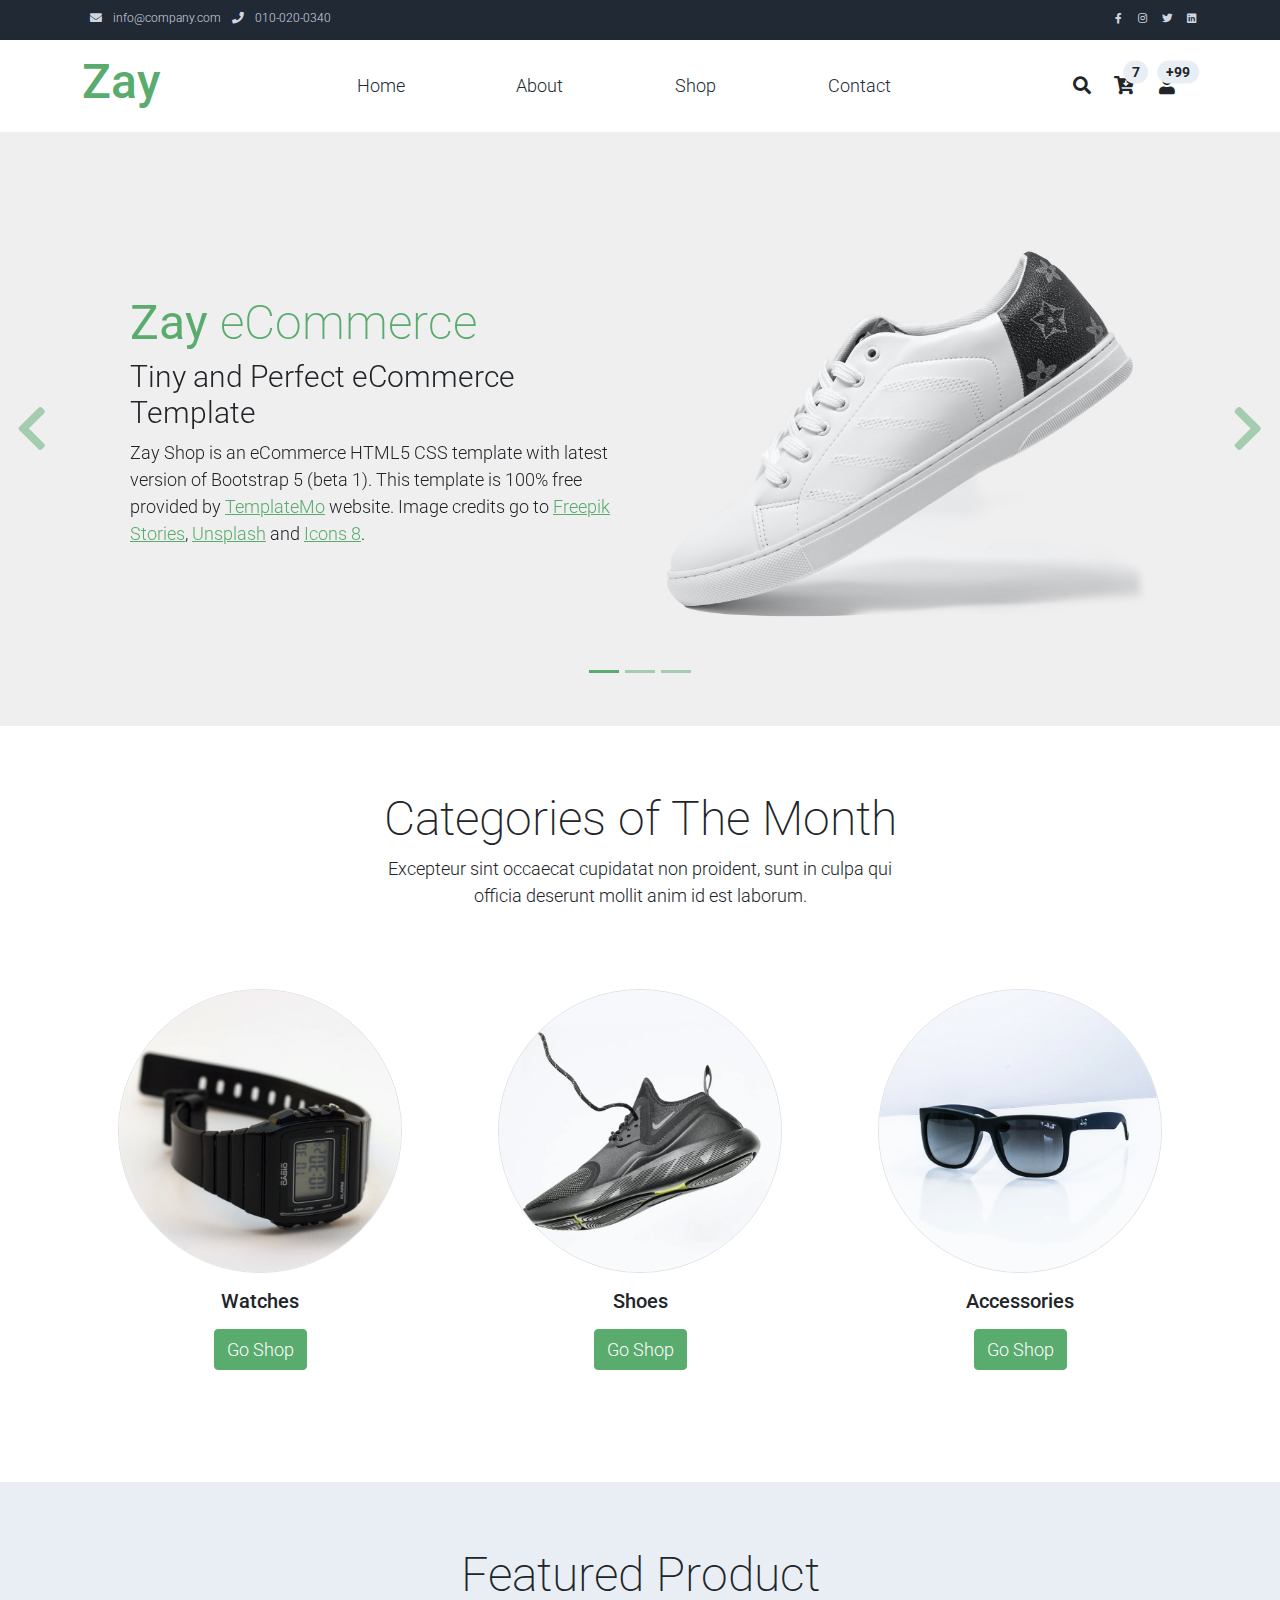
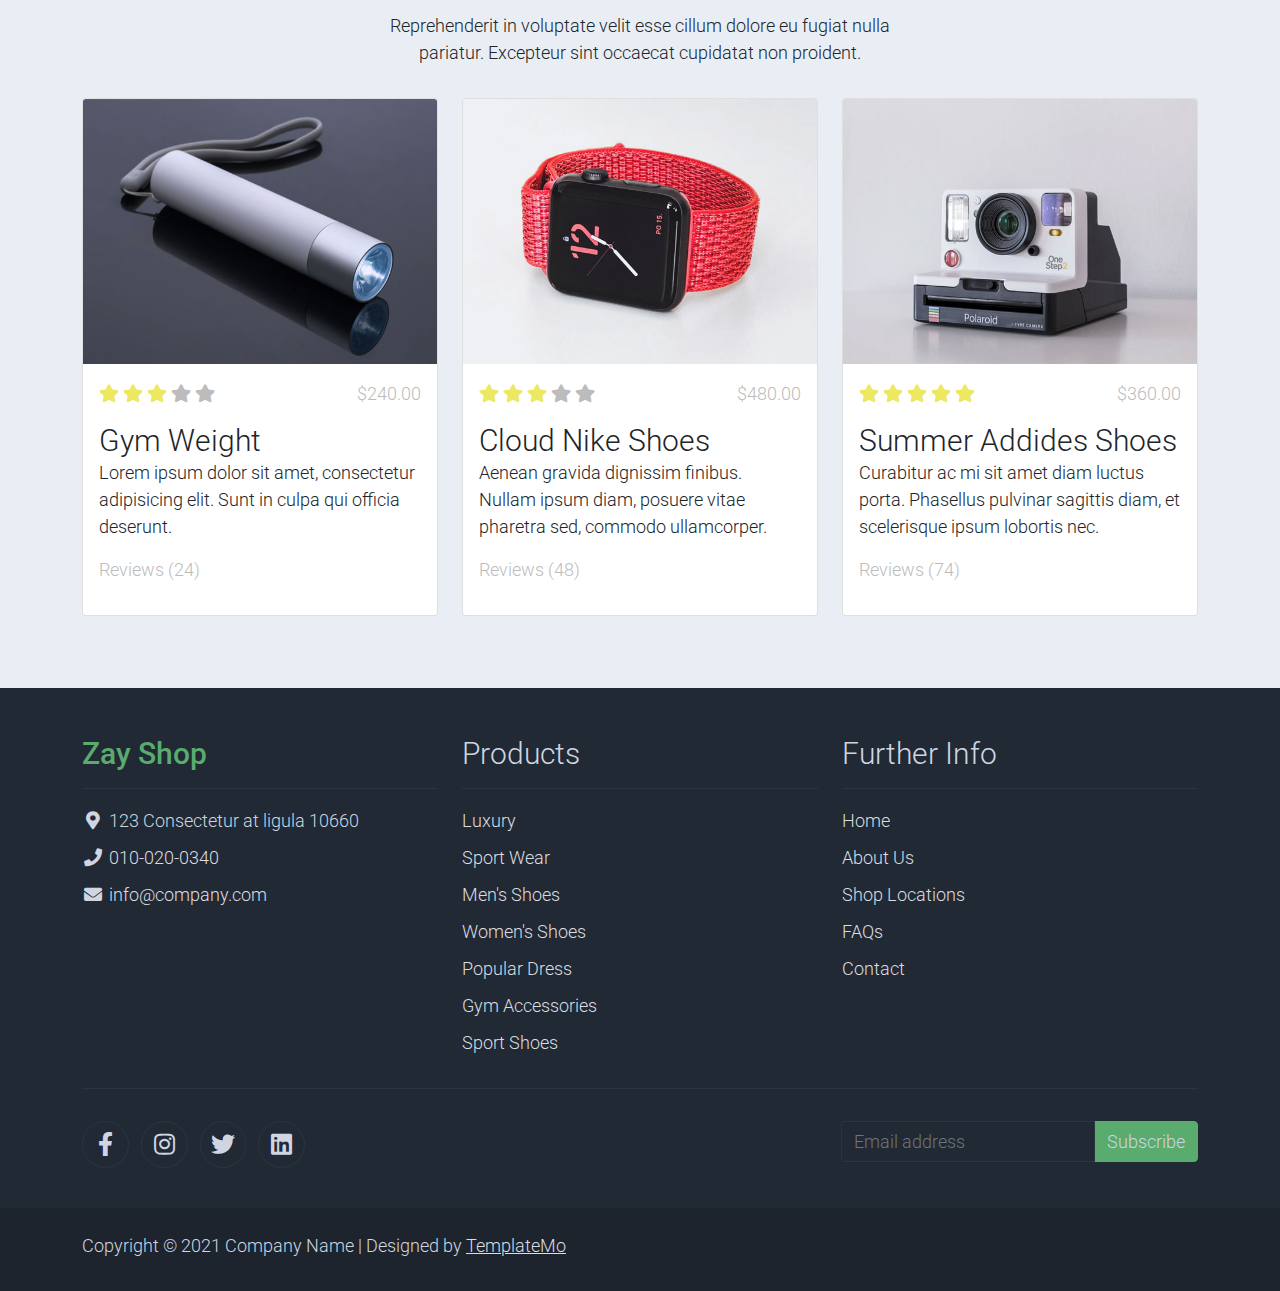
==== index.html @ 078cce47 "Cambio" ====
<!DOCTYPE html>
<html lang="en">

<head>
    <title>Zay Shop eCommerce HTML CSS Template</title>
    <meta charset="utf-8">
    <meta name="viewport" content="width=device-width, initial-scale=1">

    <link rel="apple-touch-icon" href="assets/img/apple-icon.png">
    <link rel="shortcut icon" type="image/x-icon" href="assets/img/favicon.ico">

    <link rel="stylesheet" href="assets/css/bootstrap.min.css">
    <link rel="stylesheet" href="assets/css/templatemo.css">
    <link rel="stylesheet" href="assets/css/custom.css">

    <!-- Load fonts style after rendering the layout styles -->
    <link rel="stylesheet" href="https://fonts.googleapis.com/css2?family=Roboto:wght@100;200;300;400;500;700;900&display=swap">
    <link rel="stylesheet" href="assets/css/fontawesome.min.css">
<!--
    
TemplateMo 559 Zay Shop

https://templatemo.com/tm-559-zay-shop

-->
</head>

<body>
    <!-- Start Top Nav -->
    <nav class="navbar navbar-expand-lg bg-dark navbar-light d-none d-lg-block" id="templatemo_nav_top">
        <div class="container text-light">
            <div class="w-100 d-flex justify-content-between">
                <div>
                    <i class="fa fa-envelope mx-2"></i>
                    <a class="navbar-sm-brand text-light text-decoration-none" href="mailto:info@company.com">info@company.com</a>
                    <i class="fa fa-phone mx-2"></i>
                    <a class="navbar-sm-brand text-light text-decoration-none" href="tel:010-020-0340">010-020-0340</a>
                </div>
                <div>
                    <a class="text-light" href="https://fb.com/templatemo" target="_blank" rel="sponsored"><i class="fab fa-facebook-f fa-sm fa-fw me-2"></i></a>
                    <a class="text-light" href="https://www.instagram.com/" target="_blank"><i class="fab fa-instagram fa-sm fa-fw me-2"></i></a>
                    <a class="text-light" href="https://twitter.com/" target="_blank"><i class="fab fa-twitter fa-sm fa-fw me-2"></i></a>
                    <a class="text-light" href="https://www.linkedin.com/" target="_blank"><i class="fab fa-linkedin fa-sm fa-fw"></i></a>
                </div>
            </div>
        </div>
    </nav>
    <!-- Close Top Nav -->


    <!-- Header -->
    <nav class="navbar navbar-expand-lg navbar-light shadow">
        <div class="container d-flex justify-content-between align-items-center">

            <a class="navbar-brand text-success logo h1 align-self-center" href="index.html">
                Zay
            </a>

            <button class="navbar-toggler border-0" type="button" data-bs-toggle="collapse" data-bs-target="#templatemo_main_nav" aria-controls="navbarSupportedContent" aria-expanded="false" aria-label="Toggle navigation">
                <span class="navbar-toggler-icon"></span>
            </button>

            <div class="align-self-center collapse navbar-collapse flex-fill  d-lg-flex justify-content-lg-between" id="templatemo_main_nav">
                <div class="flex-fill">
                    <ul class="nav navbar-nav d-flex justify-content-between mx-lg-auto">
                        <li class="nav-item">
                            <a class="nav-link" href="index.html">Home</a>
                        </li>
                        <li class="nav-item">
                            <a class="nav-link" href="about.html">About</a>
                        </li>
                        <li class="nav-item">
                            <a class="nav-link" href="shop.html">Shop</a>
                        </li>
                        <li class="nav-item">
                            <a class="nav-link" href="contact.html">Contact</a>
                        </li>
                    </ul>
                </div>
                <div class="navbar align-self-center d-flex">
                    <div class="d-lg-none flex-sm-fill mt-3 mb-4 col-7 col-sm-auto pr-3">
                        <div class="input-group">
                            <input type="text" class="form-control" id="inputMobileSearch" placeholder="Search ...">
                            <div class="input-group-text">
                                <i class="fa fa-fw fa-search"></i>
                            </div>
                        </div>
                    </div>
                    <a class="nav-icon d-none d-lg-inline" href="#" data-bs-toggle="modal" data-bs-target="#templatemo_search">
                        <i class="fa fa-fw fa-search text-dark mr-2"></i>
                    </a>
                    <a class="nav-icon position-relative text-decoration-none" href="#">
                        <i class="fa fa-fw fa-cart-arrow-down text-dark mr-1"></i>
                        <span class="position-absolute top-0 left-100 translate-middle badge rounded-pill bg-light text-dark">7</span>
                    </a>
                    <a class="nav-icon position-relative text-decoration-none" href="#">
                        <i class="fa fa-fw fa-user text-dark mr-3"></i>
                        <span class="position-absolute top-0 left-100 translate-middle badge rounded-pill bg-light text-dark">+99</span>
                    </a>
                </div>
            </div>

        </div>
    </nav>
    <!-- Close Header -->

    <!-- Modal -->
    <div class="modal fade bg-white" id="templatemo_search" tabindex="-1" role="dialog" aria-labelledby="exampleModalLabel" aria-hidden="true">
        <div class="modal-dialog modal-lg" role="document">
            <div class="w-100 pt-1 mb-5 text-right">
                <button type="button" class="btn-close" data-bs-dismiss="modal" aria-label="Close"></button>
            </div>
            <form action="" method="get" class="modal-content modal-body border-0 p-0">
                <div class="input-group mb-2">
                    <input type="text" class="form-control" id="inputModalSearch" name="q" placeholder="Search ...">
                    <button type="submit" class="input-group-text bg-success text-light">
                        <i class="fa fa-fw fa-search text-white"></i>
                    </button>
                </div>
            </form>
        </div>
    </div>



    <!-- Start Banner Hero -->
    <div id="template-mo-zay-hero-carousel" class="carousel slide" data-bs-ride="carousel">
        <ol class="carousel-indicators">
            <li data-bs-target="#template-mo-zay-hero-carousel" data-bs-slide-to="0" class="active"></li>
            <li data-bs-target="#template-mo-zay-hero-carousel" data-bs-slide-to="1"></li>
            <li data-bs-target="#template-mo-zay-hero-carousel" data-bs-slide-to="2"></li>
        </ol>
        <div class="carousel-inner">
            <div class="carousel-item active">
                <div class="container">
                    <div class="row p-5">
                        <div class="mx-auto col-md-8 col-lg-6 order-lg-last">
                            <img class="img-fluid" src="./assets/img/banner_img_01.jpg" alt="">
                        </div>
                        <div class="col-lg-6 mb-0 d-flex align-items-center">
                            <div class="text-align-left align-self-center">
                                <h1 class="h1 text-success"><b>Zay</b> eCommerce</h1>
                                <h3 class="h2">Tiny and Perfect eCommerce Template</h3>
                                <p>
                                    Zay Shop is an eCommerce HTML5 CSS template with latest version of Bootstrap 5 (beta 1). 
                                    This template is 100% free provided by <a rel="sponsored" class="text-success" href="https://templatemo.com" target="_blank">TemplateMo</a> website. 
                                    Image credits go to <a rel="sponsored" class="text-success" href="https://stories.freepik.com/" target="_blank">Freepik Stories</a>,
                                    <a rel="sponsored" class="text-success" href="https://unsplash.com/" target="_blank">Unsplash</a> and
                                    <a rel="sponsored" class="text-success" href="https://icons8.com/" target="_blank">Icons 8</a>.
                                </p>
                            </div>
                        </div>
                    </div>
                </div>
            </div>
            <div class="carousel-item">
                <div class="container">
                    <div class="row p-5">
                        <div class="mx-auto col-md-8 col-lg-6 order-lg-last">
                            <img class="img-fluid" src="./assets/img/banner_img_02.jpg" alt="">
                        </div>
                        <div class="col-lg-6 mb-0 d-flex align-items-center">
                            <div class="text-align-left">
                                <h1 class="h1">Proident occaecat</h1>
                                <h3 class="h2">Aliquip ex ea commodo consequat</h3>
                                <p>
                                    You are permitted to use this Zay CSS template for your commercial websites. 
                                    You are <strong>not permitted</strong> to re-distribute the template ZIP file in any kind of template collection websites.
                                </p>
                            </div>
                        </div>
                    </div>
                </div>
            </div>
            <div class="carousel-item">
                <div class="container">
                    <div class="row p-5">
                        <div class="mx-auto col-md-8 col-lg-6 order-lg-last">
                            <img class="img-fluid" src="./assets/img/banner_img_03.jpg" alt="">
                        </div>
                        <div class="col-lg-6 mb-0 d-flex align-items-center">
                            <div class="text-align-left">
                                <h1 class="h1">Repr in voluptate</h1>
                                <h3 class="h2">Ullamco laboris nisi ut </h3>
                                <p>
                                    We bring you 100% free CSS templates for your websites. 
                                    If you wish to support TemplateMo, please make a small contribution via PayPal or tell your friends about our website. Thank you.
                                </p>
                            </div>
                        </div>
                    </div>
                </div>
            </div>
        </div>
        <a class="carousel-control-prev text-decoration-none w-auto ps-3" href="#template-mo-zay-hero-carousel" role="button" data-bs-slide="prev">
            <i class="fas fa-chevron-left"></i>
        </a>
        <a class="carousel-control-next text-decoration-none w-auto pe-3" href="#template-mo-zay-hero-carousel" role="button" data-bs-slide="next">
            <i class="fas fa-chevron-right"></i>
        </a>
    </div>
    <!-- End Banner Hero -->


    <!-- Start Categories of The Month -->
    <section class="container py-5">
        <div class="row text-center pt-3">
            <div class="col-lg-6 m-auto">
                <h1 class="h1">Categories of The Month</h1>
                <p>
                    Excepteur sint occaecat cupidatat non proident, sunt in culpa qui officia
                    deserunt mollit anim id est laborum.
                </p>
            </div>
        </div>
        <div class="row">
            <div class="col-12 col-md-4 p-5 mt-3">
                <a href="#"><img src="./assets/img/category_img_01.jpg" class="rounded-circle img-fluid border"></a>
                <h5 class="text-center mt-3 mb-3">Watches</h5>
                <p class="text-center"><a class="btn btn-success">Go Shop</a></p>
            </div>
            <div class="col-12 col-md-4 p-5 mt-3">
                <a href="#"><img src="./assets/img/category_img_02.jpg" class="rounded-circle img-fluid border"></a>
                <h2 class="h5 text-center mt-3 mb-3">Shoes</h2>
                <p class="text-center"><a class="btn btn-success">Go Shop</a></p>
            </div>
            <div class="col-12 col-md-4 p-5 mt-3">
                <a href="#"><img src="./assets/img/category_img_03.jpg" class="rounded-circle img-fluid border"></a>
                <h2 class="h5 text-center mt-3 mb-3">Accessories</h2>
                <p class="text-center"><a class="btn btn-success">Go Shop</a></p>
            </div>
        </div>
    </section>
    <!-- End Categories of The Month -->


    <!-- Start Featured Product -->
    <section class="bg-light">
        <div class="container py-5">
            <div class="row text-center py-3">
                <div class="col-lg-6 m-auto">
                    <h1 class="h1">Featured Product</h1>
                    <p>
                        Reprehenderit in voluptate velit esse cillum dolore eu fugiat nulla pariatur.
                        Excepteur sint occaecat cupidatat non proident.
                    </p>
                </div>
            </div>
            <div class="row">
                <div class="col-12 col-md-4 mb-4">
                    <div class="card h-100">
                        <a href="shop-single.html">
                            <img src="./assets/img/feature_prod_01.jpg" class="card-img-top" alt="...">
                        </a>
                        <div class="card-body">
                            <ul class="list-unstyled d-flex justify-content-between">
                                <li>
                                    <i class="text-warning fa fa-star"></i>
                                    <i class="text-warning fa fa-star"></i>
                                    <i class="text-warning fa fa-star"></i>
                                    <i class="text-muted fa fa-star"></i>
                                    <i class="text-muted fa fa-star"></i>
                                </li>
                                <li class="text-muted text-right">$240.00</li>
                            </ul>
                            <a href="shop-single.html" class="h2 text-decoration-none text-dark">Gym Weight</a>
                            <p class="card-text">
                                Lorem ipsum dolor sit amet, consectetur adipisicing elit. Sunt in culpa qui officia deserunt.
                            </p>
                            <p class="text-muted">Reviews (24)</p>
                        </div>
                    </div>
                </div>
                <div class="col-12 col-md-4 mb-4">
                    <div class="card h-100">
                        <a href="shop-single.html">
                            <img src="./assets/img/feature_prod_02.jpg" class="card-img-top" alt="...">
                        </a>
                        <div class="card-body">
                            <ul class="list-unstyled d-flex justify-content-between">
                                <li>
                                    <i class="text-warning fa fa-star"></i>
                                    <i class="text-warning fa fa-star"></i>
                                    <i class="text-warning fa fa-star"></i>
                                    <i class="text-muted fa fa-star"></i>
                                    <i class="text-muted fa fa-star"></i>
                                </li>
                                <li class="text-muted text-right">$480.00</li>
                            </ul>
                            <a href="shop-single.html" class="h2 text-decoration-none text-dark">Cloud Nike Shoes</a>
                            <p class="card-text">
                                Aenean gravida dignissim finibus. Nullam ipsum diam, posuere vitae pharetra sed, commodo ullamcorper.
                            </p>
                            <p class="text-muted">Reviews (48)</p>
                        </div>
                    </div>
                </div>
                <div class="col-12 col-md-4 mb-4">
                    <div class="card h-100">
                        <a href="shop-single.html">
                            <img src="./assets/img/feature_prod_03.jpg" class="card-img-top" alt="...">
                        </a>
                        <div class="card-body">
                            <ul class="list-unstyled d-flex justify-content-between">
                                <li>
                                    <i class="text-warning fa fa-star"></i>
                                    <i class="text-warning fa fa-star"></i>
                                    <i class="text-warning fa fa-star"></i>
                                    <i class="text-warning fa fa-star"></i>
                                    <i class="text-warning fa fa-star"></i>
                                </li>
                                <li class="text-muted text-right">$360.00</li>
                            </ul>
                            <a href="shop-single.html" class="h2 text-decoration-none text-dark">Summer Addides Shoes</a>
                            <p class="card-text">
                                Curabitur ac mi sit amet diam luctus porta. Phasellus pulvinar sagittis diam, et scelerisque ipsum lobortis nec.
                            </p>
                            <p class="text-muted">Reviews (74)</p>
                        </div>
                    </div>
                </div>
            </div>
        </div>
    </section>
    <!-- End Featured Product -->


    <!-- Start Footer -->
    <footer class="bg-dark" id="tempaltemo_footer">
        <div class="container">
            <div class="row">

                <div class="col-md-4 pt-5">
                    <h2 class="h2 text-success border-bottom pb-3 border-light logo">Zay Shop</h2>
                    <ul class="list-unstyled text-light footer-link-list">
                        <li>
                            <i class="fas fa-map-marker-alt fa-fw"></i>
                            123 Consectetur at ligula 10660
                        </li>
                        <li>
                            <i class="fa fa-phone fa-fw"></i>
                            <a class="text-decoration-none" href="tel:010-020-0340">010-020-0340</a>
                        </li>
                        <li>
                            <i class="fa fa-envelope fa-fw"></i>
                            <a class="text-decoration-none" href="mailto:info@company.com">info@company.com</a>
                        </li>
                    </ul>
                </div>

                <div class="col-md-4 pt-5">
                    <h2 class="h2 text-light border-bottom pb-3 border-light">Products</h2>
                    <ul class="list-unstyled text-light footer-link-list">
                        <li><a class="text-decoration-none" href="#">Luxury</a></li>
                        <li><a class="text-decoration-none" href="#">Sport Wear</a></li>
                        <li><a class="text-decoration-none" href="#">Men's Shoes</a></li>
                        <li><a class="text-decoration-none" href="#">Women's Shoes</a></li>
                        <li><a class="text-decoration-none" href="#">Popular Dress</a></li>
                        <li><a class="text-decoration-none" href="#">Gym Accessories</a></li>
                        <li><a class="text-decoration-none" href="#">Sport Shoes</a></li>
                    </ul>
                </div>

                <div class="col-md-4 pt-5">
                    <h2 class="h2 text-light border-bottom pb-3 border-light">Further Info</h2>
                    <ul class="list-unstyled text-light footer-link-list">
                        <li><a class="text-decoration-none" href="#">Home</a></li>
                        <li><a class="text-decoration-none" href="#">About Us</a></li>
                        <li><a class="text-decoration-none" href="#">Shop Locations</a></li>
                        <li><a class="text-decoration-none" href="#">FAQs</a></li>
                        <li><a class="text-decoration-none" href="#">Contact</a></li>
                    </ul>
                </div>

            </div>

            <div class="row text-light mb-4">
                <div class="col-12 mb-3">
                    <div class="w-100 my-3 border-top border-light"></div>
                </div>
                <div class="col-auto me-auto">
                    <ul class="list-inline text-left footer-icons">
                        <li class="list-inline-item border border-light rounded-circle text-center">
                            <a class="text-light text-decoration-none" target="_blank" href="http://facebook.com/"><i class="fab fa-facebook-f fa-lg fa-fw"></i></a>
                        </li>
                        <li class="list-inline-item border border-light rounded-circle text-center">
                            <a class="text-light text-decoration-none" target="_blank" href="https://www.instagram.com/"><i class="fab fa-instagram fa-lg fa-fw"></i></a>
                        </li>
                        <li class="list-inline-item border border-light rounded-circle text-center">
                            <a class="text-light text-decoration-none" target="_blank" href="https://twitter.com/"><i class="fab fa-twitter fa-lg fa-fw"></i></a>
                        </li>
                        <li class="list-inline-item border border-light rounded-circle text-center">
                            <a class="text-light text-decoration-none" target="_blank" href="https://www.linkedin.com/"><i class="fab fa-linkedin fa-lg fa-fw"></i></a>
                        </li>
                    </ul>
                </div>
                <div class="col-auto">
                    <label class="sr-only" for="subscribeEmail">Email address</label>
                    <div class="input-group mb-2">
                        <input type="text" class="form-control bg-dark border-light" id="subscribeEmail" placeholder="Email address">
                        <div class="input-group-text btn-success text-light">Subscribe</div>
                    </div>
                </div>
            </div>
        </div>

        <div class="w-100 bg-black py-3">
            <div class="container">
                <div class="row pt-2">
                    <div class="col-12">
                        <p class="text-left text-light">
                            Copyright &copy; 2021 Company Name 
                            | Designed by <a rel="sponsored" href="https://templatemo.com" target="_blank">TemplateMo</a>
                        </p>
                    </div>
                </div>
            </div>
        </div>

    </footer>
    <!-- End Footer -->

    <!-- Start Script -->
    <script src="assets/js/jquery-1.11.0.min.js"></script>
    <script src="assets/js/jquery-migrate-1.2.1.min.js"></script>
    <script src="assets/js/bootstrap.bundle.min.js"></script>
    <script src="assets/js/templatemo.js"></script>
    <script src="assets/js/custom.js"></script>
    <!-- End Script -->
</body>

</html>
---- assets/css/templatemo.css ----
/*

TemplateMo 559 Zay Shop

https://templatemo.com/tm-559-zay-shop

---------------------------------------------
Table of contents
------------------------------------------------
1. Typography
2. General
3. Nav
4. Hero Carousel
5. Accordion
6. Shop
7. Product
8. Carousel Hero
9. Carousel Brand
10. Services
11. Contact map
12. Footer
13. Small devices (landscape phones, 576px and up)
14. Medium devices (tablets, 768px and up)
15. Large devices (desktops, 992px and up)
16. Extra large devices (large desktops, 1200px and up)
--------------------------------------------- */




/* Typography */
body, ul, li, p, a, label, input, div {
  font-family: 'Roboto', sans-serif;
  font-size: 18px !important;
  font-weight: 300 !important;
}
.h1 {
  font-family: 'Roboto', sans-serif;
  font-size: 48px !important;
  font-weight: 200 !important;
}
.h2 {
  font-family: 'Roboto', sans-serif;
  font-size: 30px !important;
  font-weight: 300;
}
.h3 {
  font-family: 'Roboto', sans-serif;
  font-size: 22px !important;
}
/* General */
.logo { font-weight: 500 !important;}
.text-warning {  color: #ede861 !important;}
.text-muted { color: #bcbcbc !important;}
.text-success { color: #59ab6e !important;}
.text-light { color: #cfd6e1 !important;}
.bg-dark { background-color: #212934 !important;}
.bg-light { background-color: #e9eef5 !important;}
.bg-black { background-color: #1d242d !important;}
.bg-success { background-color: #59ab6e !important;}
.btn-success {
  background-color: #59ab6e !important;
  border-color: #56ae6c !important;
}
.pagination .page-link:hover {color: #000;}
.pagination .page-link:hover, .pagination .page-link.active {
  background-color: #69bb7e;
  color: #fff;
}
/* Nav */
#templatemo_nav_top { min-height: 40px;}
#templatemo_nav_top * { font-size: .9em !important;}
#templatemo_main_nav a { color: #212934;}
#templatemo_main_nav a:hover { color: #69bb7e;}
#templatemo_main_nav .navbar .nav-icon { margin-right: 20px;}

/* Hero Carousel */
#template-mo-zay-hero-carousel { background: #efefef !important;}
/* Accordion */
.templatemo-accordion a { color: #000;}
.templatemo-accordion a:hover { color: #333d4a;}
/* Shop */
.shop-top-menu a:hover { color: #69bb7e !important;}
/* Product */
.product-wap { box-shadow: 0px 5px 10px 0px rgba(0, 0, 0, 0.10);}
.product-wap .product-color-dot.color-dot-red { background:#f71515;}
.product-wap .product-color-dot.color-dot-blue { background:#6db4fe;}
.product-wap .product-color-dot.color-dot-black { background:#000000;}
.product-wap .product-color-dot.color-dot-light { background:#e0e0e0;}
.product-wap .product-color-dot.color-dot-green { background:#0bff7e;}
.card.product-wap .card .product-overlay {
  background: rgba(0,0,0,.2);
  visibility: hidden;
  opacity: 0;
  transition: .3s;
}
.card.product-wap:hover .card .product-overlay {
  visibility: visible;
  opacity: 1;
}
.card.product-wap a { color: #000;}
#carousel-related-product .slick-slide:focus { outline: none !important;}
#carousel-related-product .slick-dots li button:before {
  font-size: 15px;
  margin-top: 20px;
}
/* Brand */
.brand-img {
  filter: grayscale(100%);
  opacity: 0.5;
  transition: .5s;
}
.brand-img:hover {
  filter: grayscale(0%);
  opacity: 1;
}
/* Carousel Hero */
#template-mo-zay-hero-carousel .carousel-indicators li {
  margin-top: -50px;
  background-color: #59ab6e;
}
#template-mo-zay-hero-carousel .carousel-control-next i,
#template-mo-zay-hero-carousel .carousel-control-prev i {
  color: #59ab6e !important;
  font-size: 2.8em !important;
}
/* Carousel Brand */
.tempaltemo-carousel .h1 {
  font-size: .5em !important;
  color: #000 !important;
}
/* Services */
.services-icon-wap {transition: .3s;}
.services-icon-wap:hover, .services-icon-wap:hover i {color: #fff;}
.services-icon-wap:hover {background: #69bb7e;}
/* Contact map */
.leaflet-control a, .leaflet-control { font-size: 10px !important;}
.form-control { border: 1px solid #e8e8e8;}
/* Footer */
#tempaltemo_footer a { color: #dcdde1;}
#tempaltemo_footer a:hover { color: #68bb7d;}
#tempaltemo_footer ul.footer-link-list li { padding-top: 10px;}
#tempaltemo_footer ul.footer-icons li {
  width: 2.6em;
  height: 2.6em;
  line-height: 2.6em;
}
#tempaltemo_footer ul.footer-icons li:hover {
  background-color: #cfd6e1;
  transition: .5s;
}
#tempaltemo_footer ul.footer-icons li:hover i {
  color: #212934;
  transition: .5s;
}
#tempaltemo_footer .border-light { border-color: #2d343f !important;}
/*
// Extra small devices (portrait phones, less than 576px)
// No media query since this is the default in Bootstrap
*/
/* Small devices (landscape phones, 576px and up)*/
.product-wap .h3, .product-wap li, .product-wap i, .product-wap p {
  font-size: 12px !important;
}
.product-wap .product-color-dot {
  width: 6px;
  height: 6px;
}

@media (min-width: 576px) {
  .tempaltemo-carousel .h1 { font-size: 1em !important;}
}

/*// Medium devices (tablets, 768px and up)*/
@media (min-width: 768px) {
  #templatemo_main_nav .navbar-nav {max-width: 450px;}
 }

/* Large devices (desktops, 992px and up)*/
@media (min-width: 992px) {
  #templatemo_main_nav .navbar-nav {max-width: 550px;}
  #template-mo-zay-hero-carousel .carousel-item {min-height: 30rem !important;}
  .product-wap .h3, .product-wap li, .product-wap i, .product-wap p {font-size: 18px !important;}
  .product-wap .product-color-dot {
    width: 12px;
    height: 12px;
  }
}

/* Extra large devices (large desktops, 1200px and up)*/
@media (min-width: 1200px) {}
---- assets/css/custom.css ----
/*
Custom Css
*/
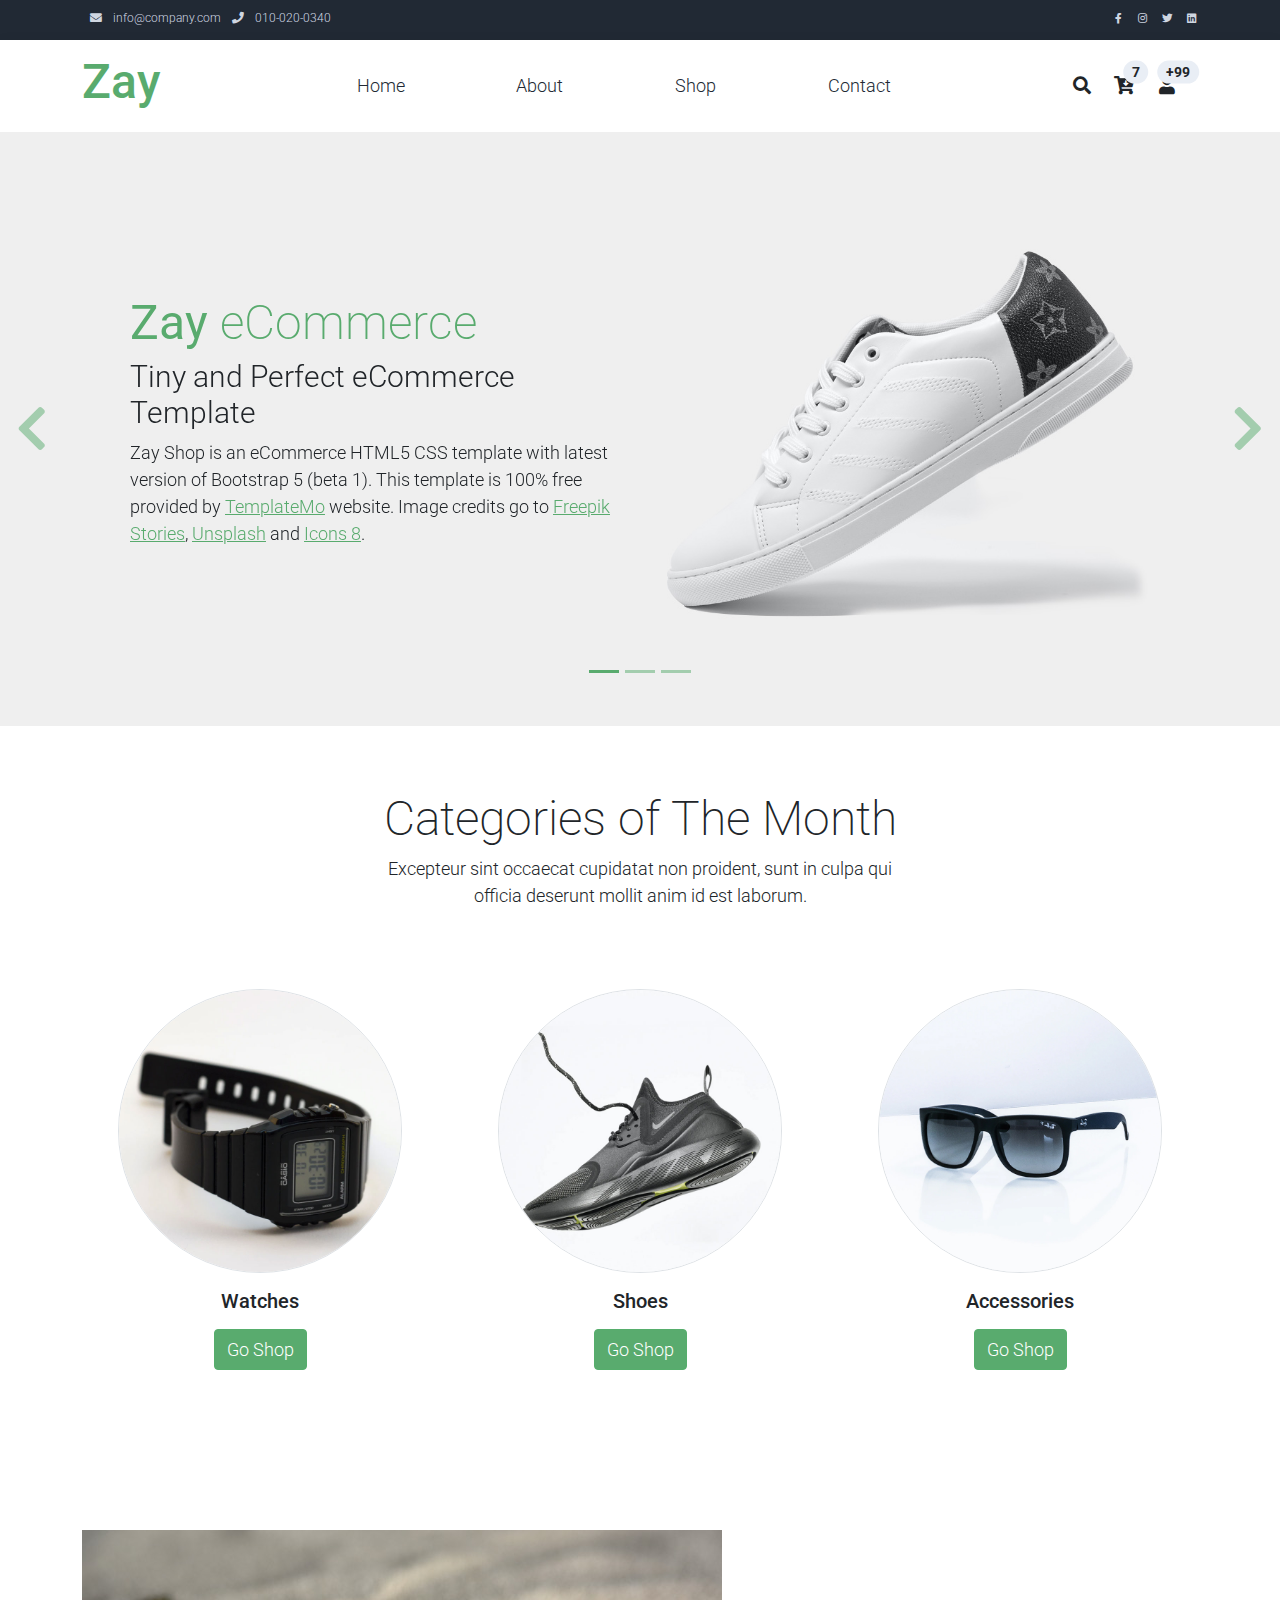
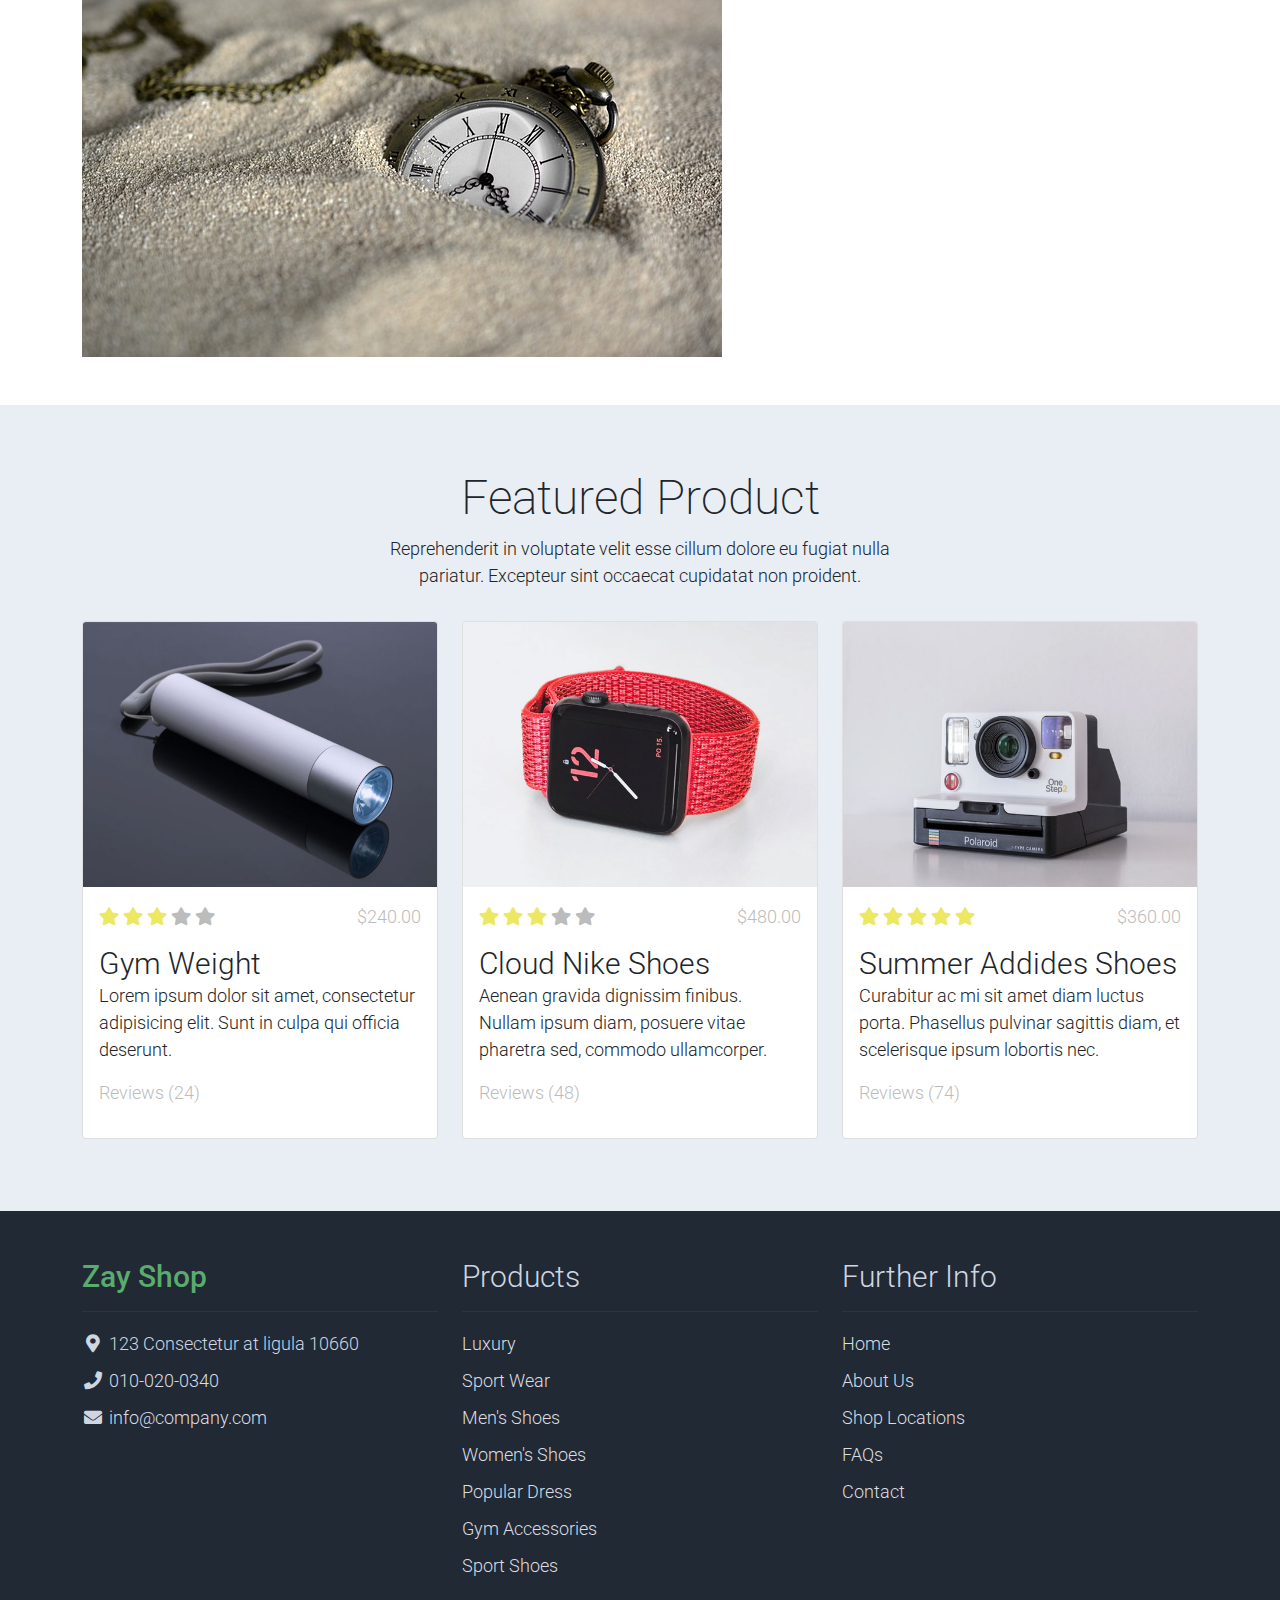
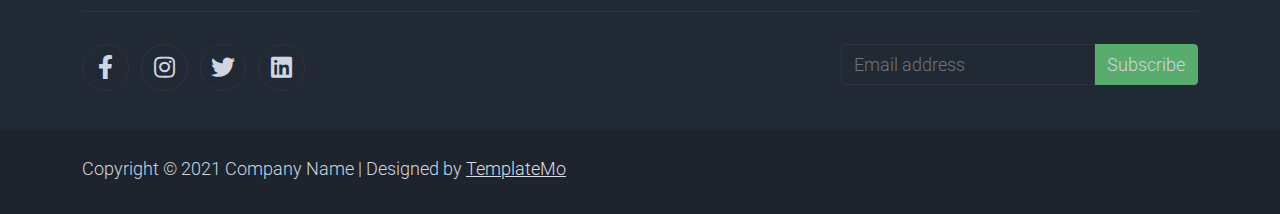
==== commit 77fa5491: "Punto 3 Completo" ====
--- a/index.html
+++ b/index.html
@@ -231,6 +231,16 @@
             </div>
         </div>
     </section>
+    <!--3. Un ejemplo de uso de la etiqueta "picture" para reproducir imágenes distintas según el dispositivo en el que se visualice la web.-->
+    <div class="container py-5">
+        <div class="row">
+            <picture class="col">
+                <source class="img-fluid" srcset="assets/img/Picture-Img/pocket-watch-3156771_640.jpg" media="(min-width: 1200px)">
+                <source class="img-fluid" srcset="assets/img/Picture-Img/sandals-4273243_640.jpg" media="(min-width: 768px)">
+                <img class="img-fluid" src="assets/img/Picture-Img/sunglasses-2523803_640.jpg" alt="Imagen de ejemplo">
+            </picture>
+        </div>
+    </div>
     <!-- End Categories of The Month -->
 
 
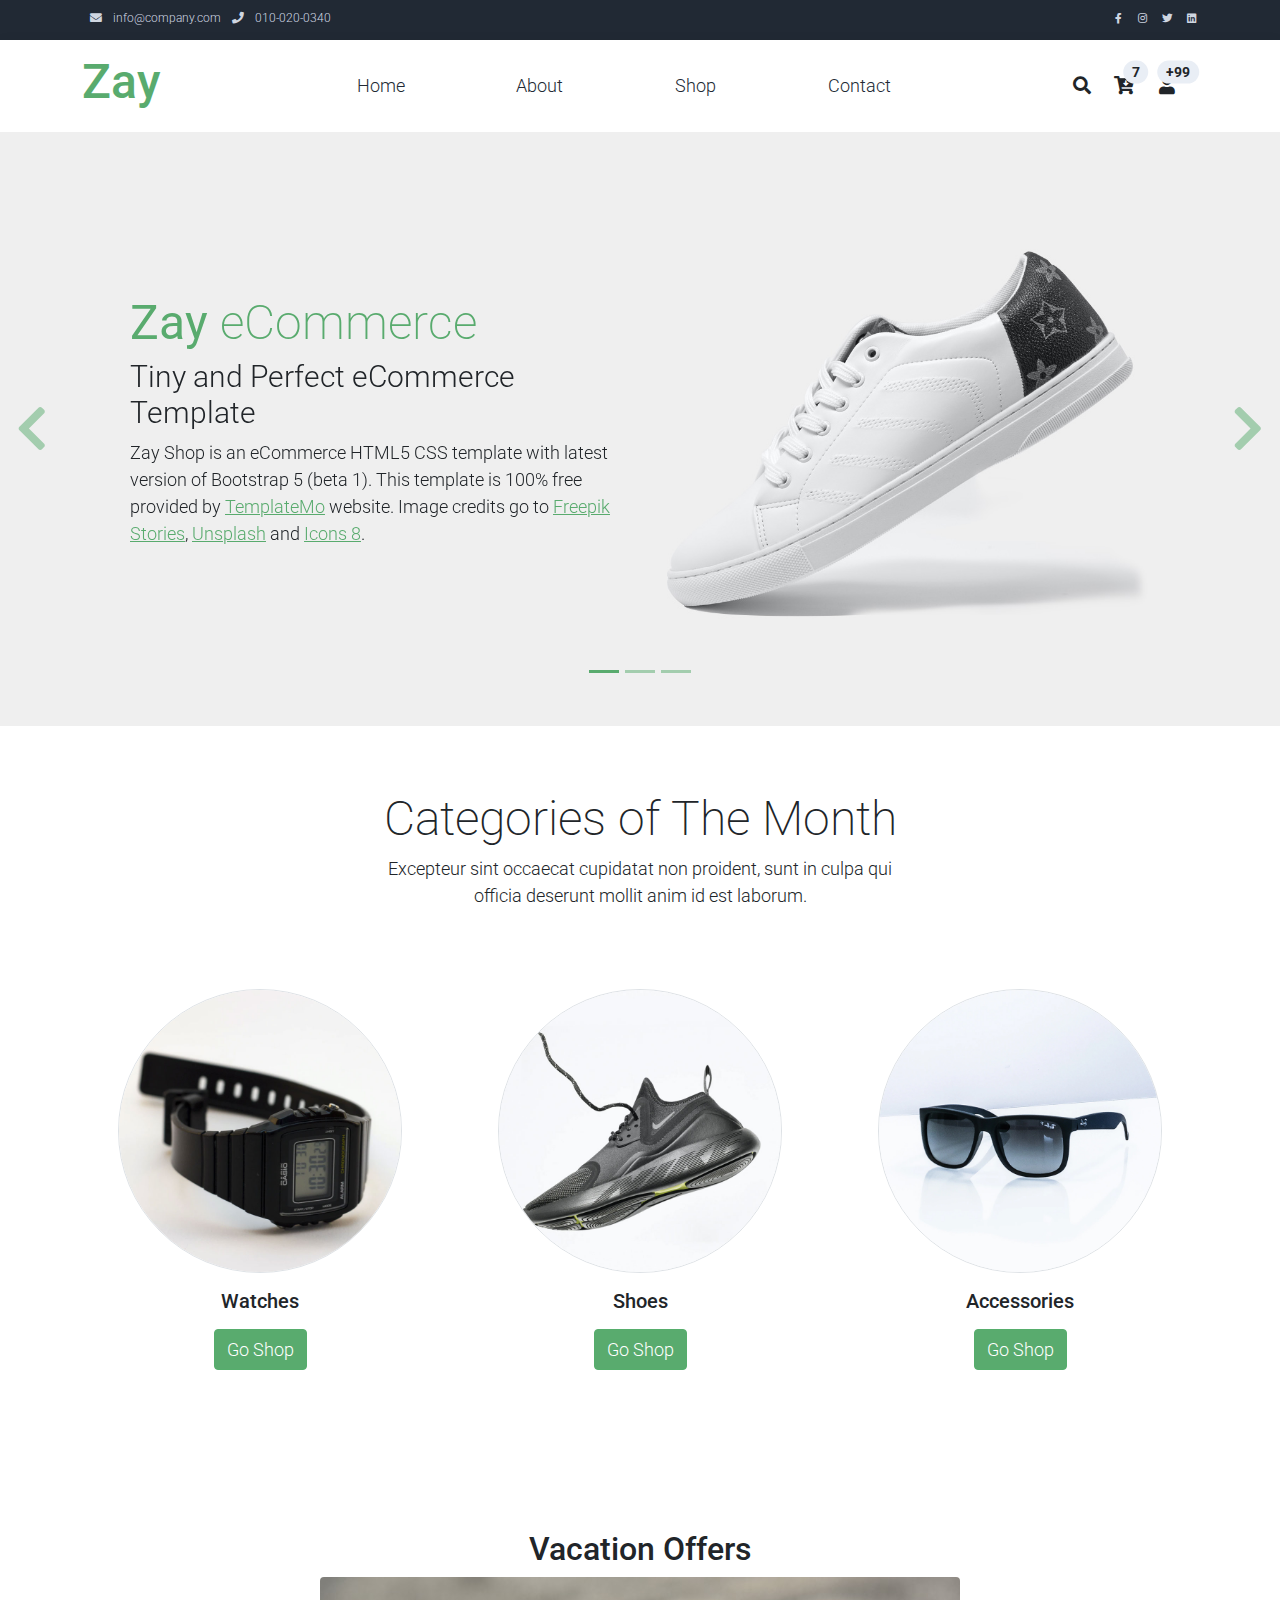
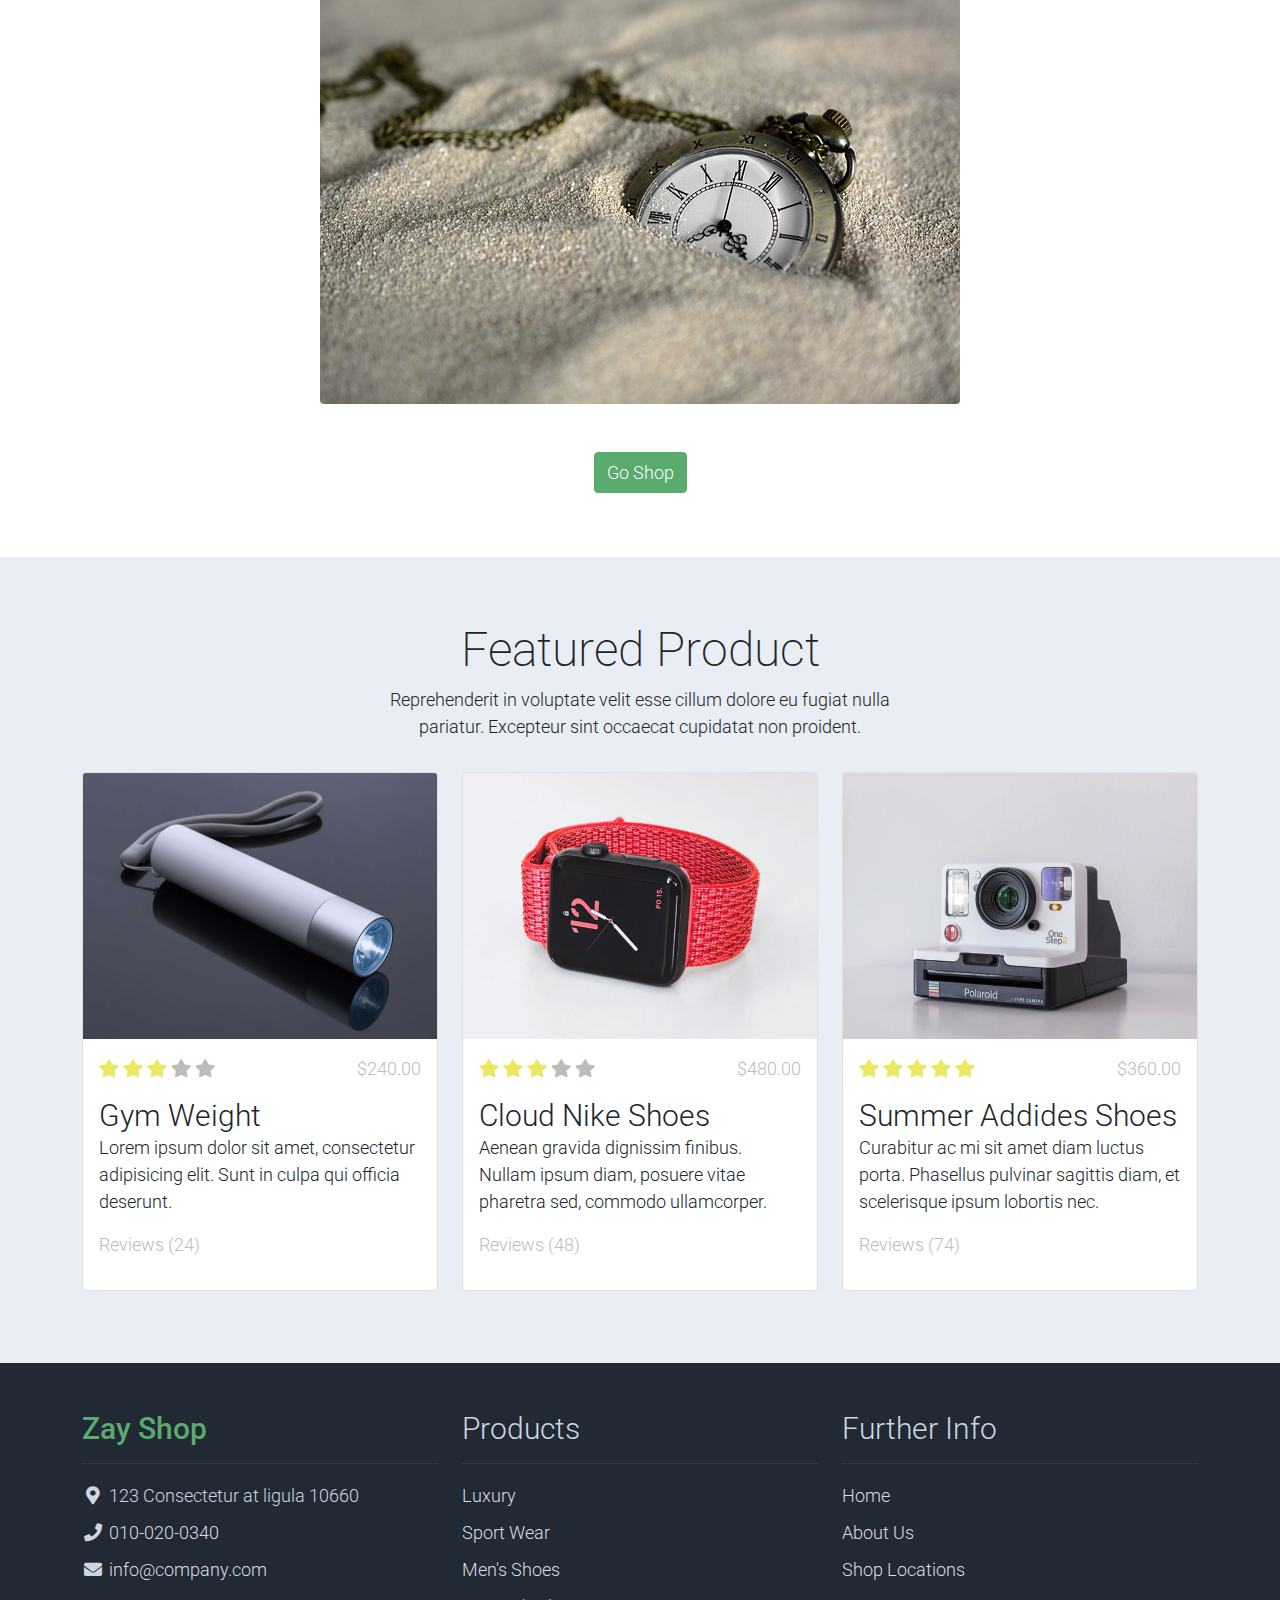
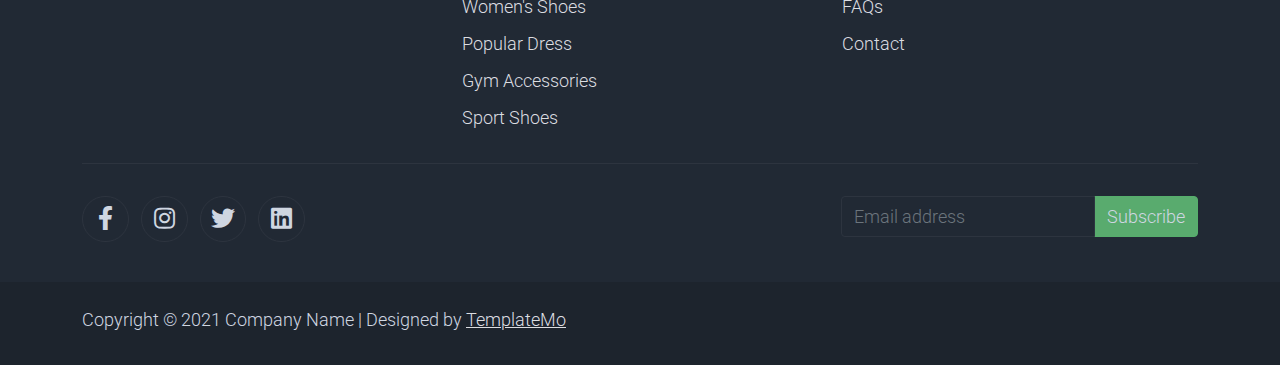
==== commit 873c8a59: "Punto 3 Contexto a la página" ====
--- a/index.html
+++ b/index.html
@@ -16,6 +16,7 @@
     <!-- Load fonts style after rendering the layout styles -->
     <link rel="stylesheet" href="https://fonts.googleapis.com/css2?family=Roboto:wght@100;200;300;400;500;700;900&display=swap">
     <link rel="stylesheet" href="assets/css/fontawesome.min.css">
+    
 <!--
     
 TemplateMo 559 Zay Shop
@@ -233,14 +234,20 @@
     </section>
     <!--3. Un ejemplo de uso de la etiqueta "picture" para reproducir imágenes distintas según el dispositivo en el que se visualice la web.-->
     <div class="container py-5">
-        <div class="row">
-            <picture class="col">
-                <source class="img-fluid" srcset="assets/img/Picture-Img/pocket-watch-3156771_640.jpg" media="(min-width: 1200px)">
-                <source class="img-fluid" srcset="assets/img/Picture-Img/sandals-4273243_640.jpg" media="(min-width: 768px)">
-                <img class="img-fluid" src="assets/img/Picture-Img/sunglasses-2523803_640.jpg" alt="Imagen de ejemplo">
-            </picture>
+        <div class="row text-center">
+            <h2 class="col-12">Vacation Offers</h2>
+            <div class="col-12">
+                <picture>
+                    <source class="img-fluid rounded" srcset="assets/img/Picture-Img/pocket-watch-3156771_640.jpg" media="(min-width: 1200px)">
+                    <source class="img-fluid rounded" srcset="assets/img/Picture-Img/sandals-4273243_640.jpg" media="(min-width: 768px)">
+                    <img class="img-fluid rounded" src="assets/img/Picture-Img/sunglasses-2523803_640.jpg" alt="Imagen de ejemplo">
+                </picture>
+                <p class="col-12 pt-5"><a class="btn btn-success">Go Shop</a></p>
+            </div>
         </div>
     </div>
+
+    
     <!-- End Categories of The Month -->
 
 
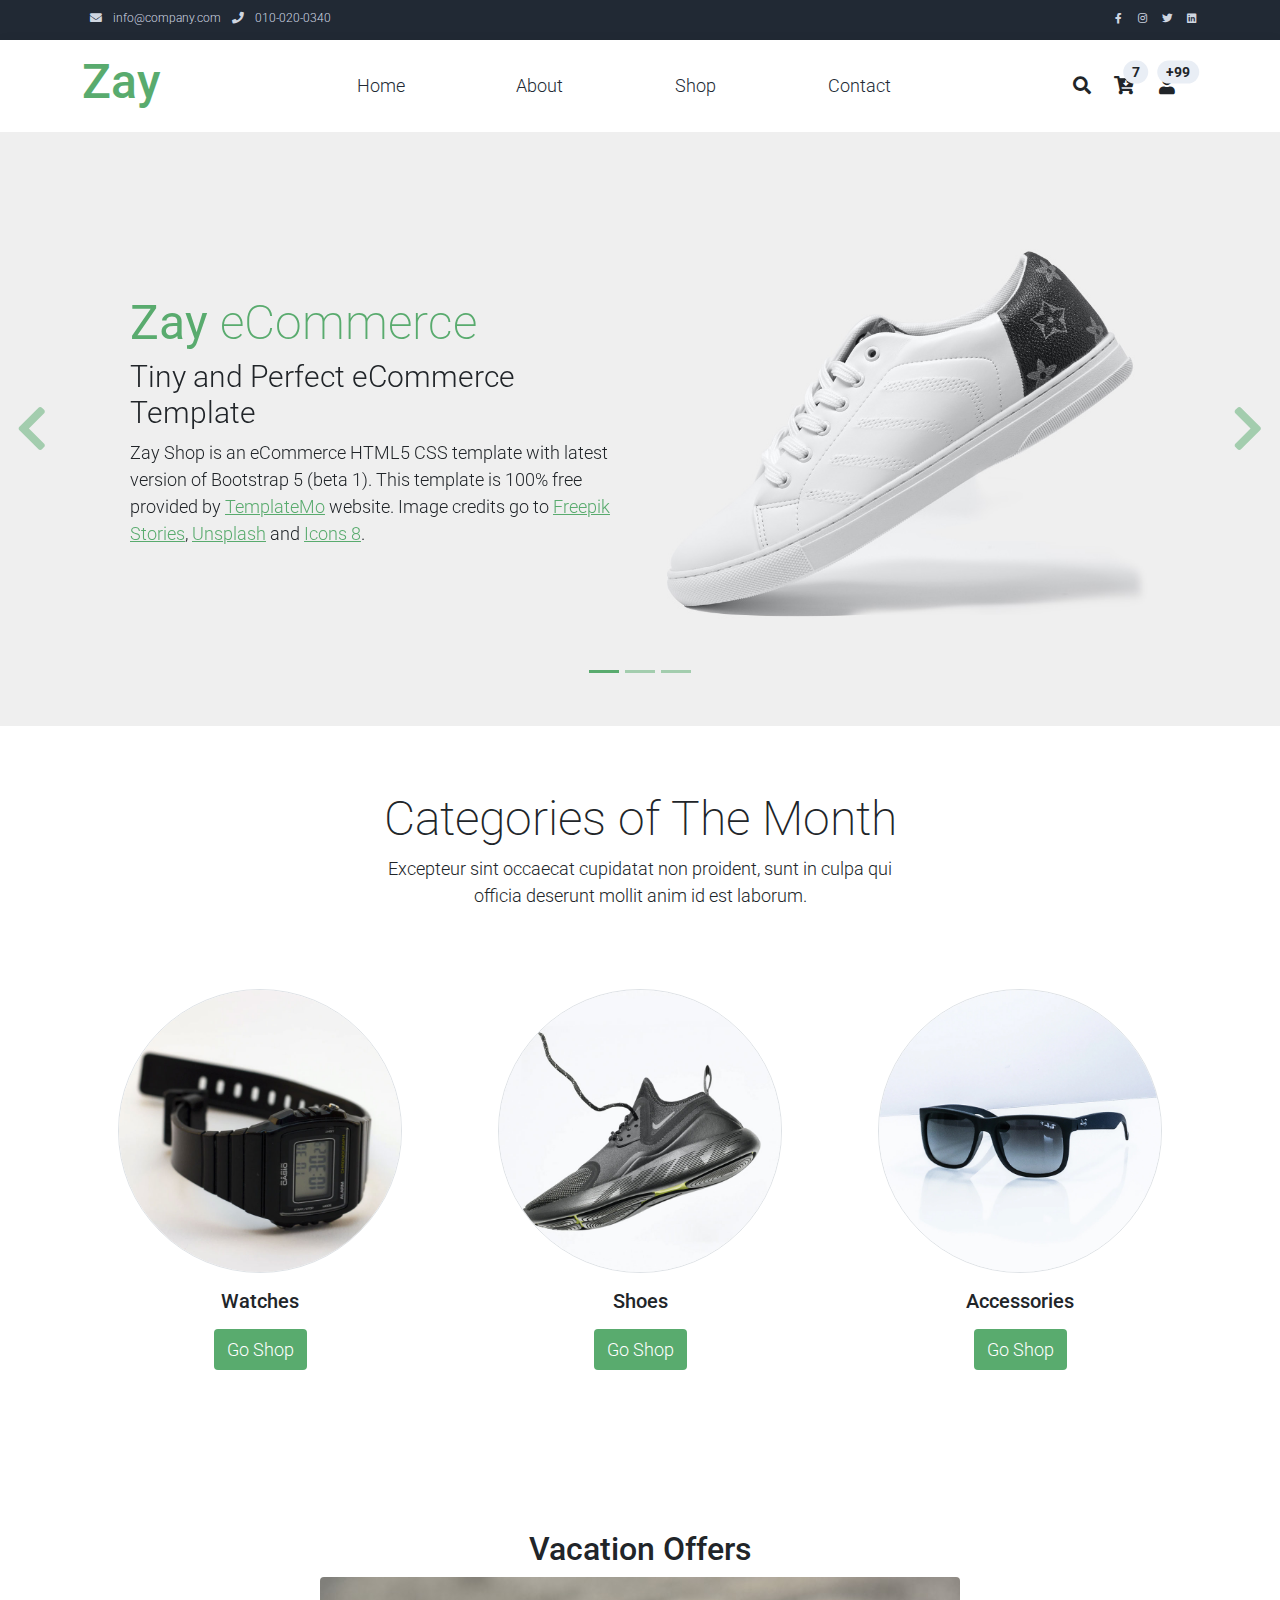
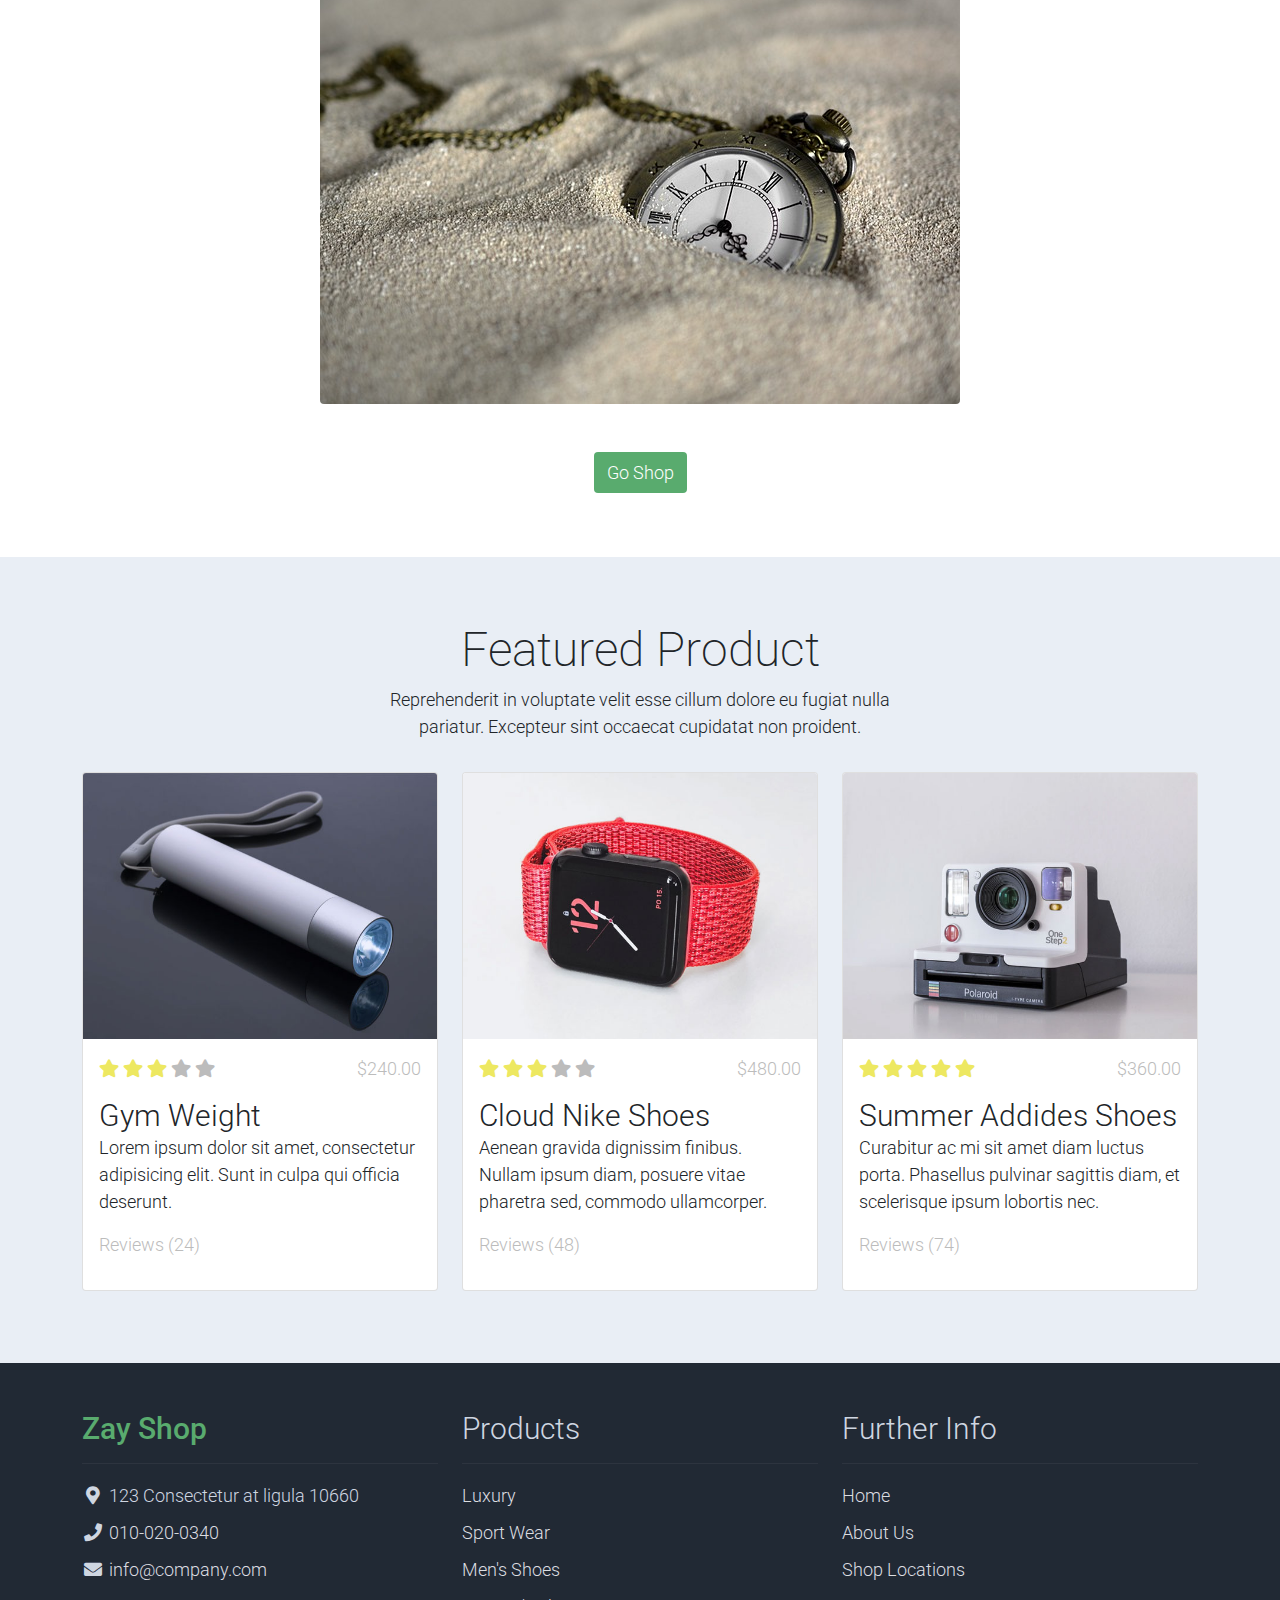
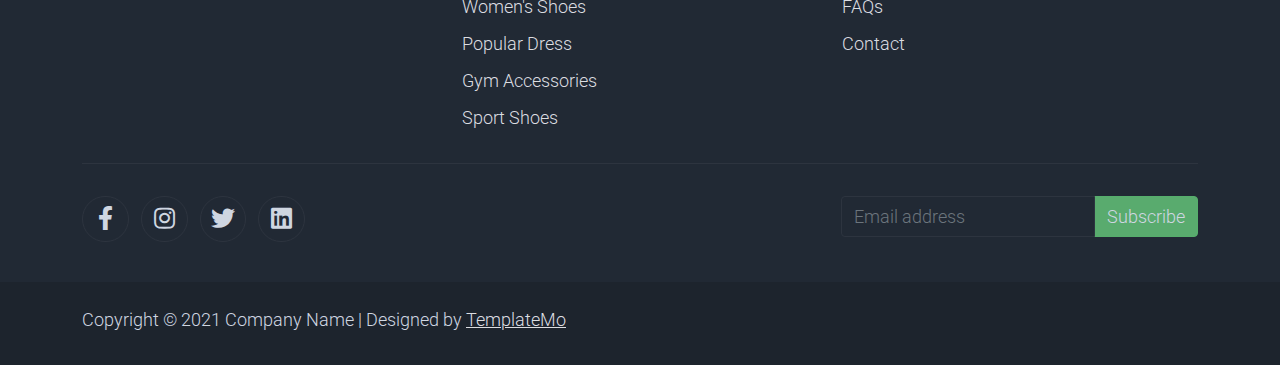
==== commit 95e6e903: "Transiciones metidas" ====
--- a/index.html
+++ b/index.html
@@ -218,17 +218,17 @@
             <div class="col-12 col-md-4 p-5 mt-3">
                 <a href="#"><img src="./assets/img/category_img_01.jpg" class="rounded-circle img-fluid border"></a>
                 <h5 class="text-center mt-3 mb-3">Watches</h5>
-                <p class="text-center"><a class="btn btn-success">Go Shop</a></p>
+                <p class="text-center"><a class="btn-goshop btn ">Go Shop</a></p>
             </div>
             <div class="col-12 col-md-4 p-5 mt-3">
                 <a href="#"><img src="./assets/img/category_img_02.jpg" class="rounded-circle img-fluid border"></a>
                 <h2 class="h5 text-center mt-3 mb-3">Shoes</h2>
-                <p class="text-center"><a class="btn btn-success">Go Shop</a></p>
+                <p class="text-center"><a class="btn-goshop btn">Go Shop</a></p>
             </div>
             <div class="col-12 col-md-4 p-5 mt-3">
                 <a href="#"><img src="./assets/img/category_img_03.jpg" class="rounded-circle img-fluid border"></a>
                 <h2 class="h5 text-center mt-3 mb-3">Accessories</h2>
-                <p class="text-center"><a class="btn btn-success">Go Shop</a></p>
+                <p class="text-center"><a class="btn-goshop btn ">Go Shop</a></p>
             </div>
         </div>
     </section>
@@ -242,7 +242,7 @@
                     <source class="img-fluid rounded" srcset="assets/img/Picture-Img/sandals-4273243_640.jpg" media="(min-width: 768px)">
                     <img class="img-fluid rounded" src="assets/img/Picture-Img/sunglasses-2523803_640.jpg" alt="Imagen de ejemplo">
                 </picture>
-                <p class="col-12 pt-5"><a class="btn btn-success">Go Shop</a></p>
+                <p class="col-12 pt-5"><a class="btn-goshop btn">Go Shop</a></p>
             </div>
         </div>
     </div>
--- a/assets/css/templatemo.css
+++ b/assets/css/templatemo.css
@@ -94,6 +94,7 @@
   opacity: 0;
   transition: .3s;
 }
+/*Hover para que salgan los tres iconos*/
 .card.product-wap:hover .card .product-overlay {
   visibility: visible;
   opacity: 1;
@@ -189,3 +190,4 @@
 
 /* Extra large devices (large desktops, 1200px and up)*/
 @media (min-width: 1200px) {}
+
--- a/assets/css/custom.css
+++ b/assets/css/custom.css
@@ -1,3 +1,26 @@
 /*
 Custom Css
 */
+
+/*Home*/
+.btn-goshop{
+    background-color: #59ab6e;
+    color: #FFFFFF;
+    transition: background-color 1s ;
+}
+
+.btn-goshop:hover{
+    background-color: #21282b;
+    color: #FFFFFF;
+    transition: background-color 1s ;
+}
+
+/*About*/
+.contenido{
+    opacity : 0;
+}
+
+.services-icon-wap:hover .contenido{
+    opacity: 1;
+    transition: opacity 2s;
+}